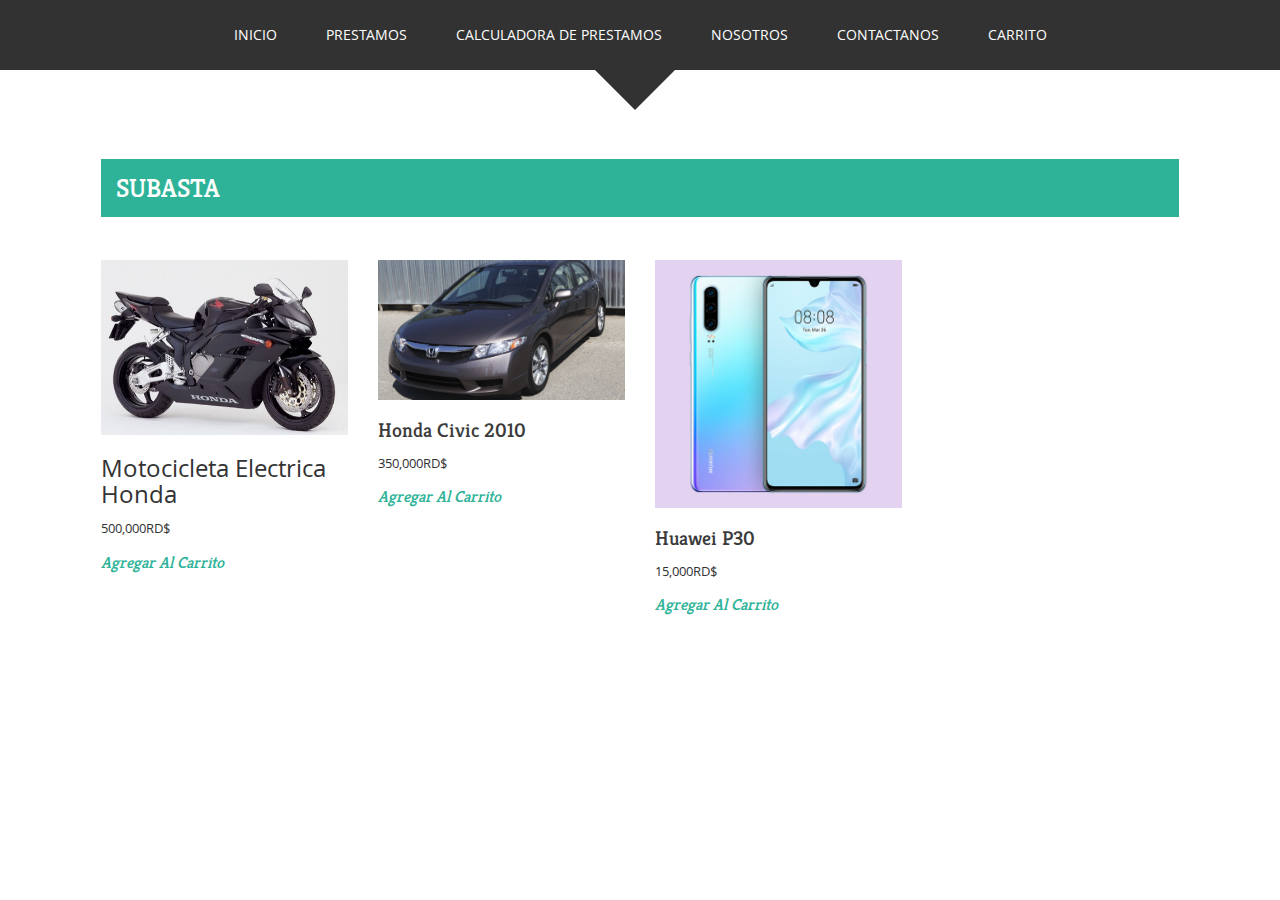
==== Sistema/Carrito.html @ 927c4595 "Emilio" ====
<!DOCTYPE HTML>
<html>
<head>


<title>Hexa a portfolio bootstrap Website Template | Single-Page :: w3layouts</title>
<!-- Bootstrap -->
<link href="css/bootstrap.min.css" rel='stylesheet' type='text/css' />
<link href="css/bootstrap.css" rel='stylesheet' type='text/css' />
<meta name="viewport" content="width=device-width, initial-scale=1">
<script type="application/x-javascript"> addEventListener("load", function() { setTimeout(hideURLbar, 0); }, false); function hideURLbar(){ window.scrollTo(0,1); } </script>
 <!--[if lt IE 9]>
     <script src="https://oss.maxcdn.com/libs/html5shiv/3.7.0/html5shiv.js"></script>
     <script src="https://oss.maxcdn.com/libs/respond.js/1.4.2/respond.min.js"></script>
<![endif]-->
<link href='http://fonts.googleapis.com/css?family=Kreon:300,400,700' rel='stylesheet' type='text/css'>
<link href="css/style.css" rel="stylesheet" type="text/css" media="all" />
<!-- start plugins -->
<script type="text/javascript" src="js/jquery.min.js"></script>
	<script>
		$(function() {
			var pull 		= $('#pull');
				menu 		= $('nav ul');
				menuHeight	= menu.height();
			$(pull).on('click', function(e) {
				e.preventDefault();
				menu.slideToggle();
			});
			$(window).resize(function(){
        		var w = $(window).width();
        		if(w > 320 && menu.is(':hidden')) {
        			menu.removeAttr('style');
        		}
    		});
		});
	</script>
<!----font-Awesome----->
   	<link rel="stylesheet" href="fonts/css/font-awesome.min.css">
<!----font-Awesome----->
<!-- start light_box -->
<link rel="stylesheet" type="text/css" href="css/jquery.fancybox.css" media="screen" />
<script type="text/javascript" src="js/jquery.easing.1.3.js"></script>
<script type="text/javascript" src="js/jquery.fancybox-1.2.1.js"></script>
	<script type="text/javascript">
		$(document).ready(function() {
			$("div.fancyDemo a").fancybox();
		});
	</script>

</head>
<body>
<div class="header_bg" id="home"><!-- start header -->
<div class="container">
	<div class="row header text-center specials">
		<div class="h_logo">
			<a href="index.html"><img src="images/logo.png" alt="" class="responsive"/></a>
		<nav class="top-nav">
			<ul class="top-nav nav_list">
				<li><a href="portfolio.php">portfolio</a></li>
				<li class="page-scroll"><a href="index.php">About</a></li>
				<li class="logo page-scroll"><a title="hexa" href="index.php"><img src="images/logo.png" alt="" class="responsive"/></a></li>
			    <li class="page-scroll"><a href="blog.php">blog</a></li>
				<li class="page-scroll"><a href="#contact">get in touch</a></li>
			</ul>
			<a href="#" id="pull"><img src="images/nav-icon.png" title="menu" /></a>
		</nav>
		<div class="clearfix"></div>
	</div>
</div>
</div>
</head>
<body>
</div>
</div>

<div class="Icono1">
	<div class="header_bg" id="home"><!-- start header -->
		<div class="container">
			<div class="row header text-center specials">
				<div class="h_logo">
					<a href="index.html"><img src="images/logo.png" alt="" class="responsive"/></a>
				</div>
				<nav class="top-nav">
					<ul class="top-nav nav_list">
						<li><a href="Inicio.html">Inicio</a></li>
						<li class="page-scroll"><a href="Prestamos.html">Prestamos</a></li>
						<li class="page-scroll"><a href="Calculadora.html">Calculadora de Prestamos</a></li>
						<li class="page-scroll"><a href="Nosotros.html">Nosotros</a></li>
						<li class="page-scroll"><a href="Contactanos.html">Contactanos</a></li>
						<li class="page-scroll"><a href="Carrito.html">Carrito</a></li>
					</ul>
					<a href="#" id="pull"><img src="images/nav-icon.png" title="menu" /></a>
				</nav>
				<div class="clearfix"></div>
			</div>
		</div>
		</div>
		<div class="container"><!-- start main -->
			<div class="main row">
				  <h2 class="style">Subasta</h2>
				  <div class="grids_of_4 row">
						<div class="col-md-3 images_1_of_4">
							<div class="fancyDemo">
								<a rel="group" title="" href="images/motor.jpg"><img src="images/Motor.jpg" alt=""class="img-responsive"/></a>
							</div>
							 <h3>Motocicleta Electrica Honda</h3>
							 <p class="para">500,000RD$</p>
							 <h4><a href="single-page.html">Agregar al carrito</a> </h4>
						</div>
						<div class="col-md-3 images_1_of_4">
							<div class="fancyDemo">
								<a rel="group" title="" href="images/Carro.jpg"><img src="images/Carro.jpg" alt=""class="img-responsive"/></a>
							</div>
							 <h3><a href="single-page.html">Honda Civic 2010</a></h3>
							 <p class="para">350,000RD$</p>
							 <h4><a href="single-page.html">Agregar al carrito</a></h4>
						</div>
						<div class="col-md-3 images_1_of_4">
							<div class="fancyDemo">
								<a rel="group" title="" href="images/p30.jpg"><img src="images/p30.jpg" alt=""class="img-responsive"/></a>
							</div>
							 <h3><a href="single-page.html">Huawei P30</a></h3>
							 <p class="para">15,000RD$</p>
							 <h4><a href="single-page.html">Agregar al carrito</a></h4>
						</div>
	
</div>
</body>
<footer>
	
</footer>
</html>
---- Sistema/css/style.css ----
/*
Author: W3layout
Author URL: http://w3layouts.com
License: Creative Commons Attribution 3.0 Unported
License URL: http://creativecommons.org/licenses/by/3.0/
*/
@font-face {
     font-family: 'open_sansregular';
      src:url('../fonts/OpenSans-Regular-webfont.ttf') format('truetype');
}
body {
	font-family: 'open_sansregular';
	background:#ffffff;
	font-size: 100%;
}
/* start header */
.header_bg{
	background: #323232;
}
.h_logo{
	display: none;
}
/* top-nav */
.top-nav:before,.top-nav:after {
    content: " ";
    display: table;
}
.top-nav:after {
    clear: both;
}
.top-nav {
    *zoom: 1;
    margin: 0;
}
nav {
	width: 100%;
	position: relative;
}
nav ul {
	padding: 0;
	text-align:center;
}
nav li {
	display: inline-block;
	margin: 20px 18px;
}
nav li.active a,nav li  a:hover{
	text-decoration:none;
	color: #2EB398;
}
nav li  a {
	color: #fff;
	display: block;
	text-align: center;
	text-decoration: none;
	padding: 5px;
	text-transform: uppercase;
	font-size: 14px;
	-webkit-transition: all 0.3s ease-in-out;
	-moz-transition: all 0.3s ease-in-out;
	-o-transition: all 0.3s ease-in-out;
	transition: all 0.3s ease-in-out;
}
nav a#pull {
	display: none;
}
.specials {
	position: relative;
}
.specials:after {
	content: '';
	position: absolute;
	width: 0;
	height: 0;
	border: 40px solid #323232;
	border-bottom: 0 solid rgba(0, 0, 0, 0)!important;
	border-right: 40px solid rgba(0, 0, 0, 0)!important;
	border-left: 40px solid rgba(0, 0, 0, 0)!important;
	left: 50%;
	bottom: -40px;
	margin-left: -45px;
}
/*Styles for screen 600px and lower*/
@media screen and (max-width: 768px) {
	nav { 
  		height: auto;
  	}
  	nav ul {
  		width: 100%;
  		display: block;
  		height: auto;
  	}
  	nav li {
  		text-align:left;
  		width: 100%;
  		position: relative;
  		margin: 0;
  	}
  	nav li a {
		border-top: 1px solid #242424;
	}
	nav li:last-child a {
		border-bottom: 1px solid #242424;
		margin-bottom: 20px;		
	}

  	nav a {
	  	text-align: left;
	  	width: 100%;
	  	text-indent: 25px;
  	}
}
/* start slider */
.slider_bg{
	background: #ffffff;
}
.list_imgs li{
	display: block;
}
.list_imgs li img{
	display: inline-block !important;
		margin:60px 0;
}
.wmuSlider {
	height: 100% !important;
	position: relative;
	overflow: hidden;
}
.wmuSlider .wmuSliderWrapper article {
	text-align: center;
	height: 100%;
}
.wmuSlider .wmuSliderWrapper article img {
	max-width: 100%;
	width: auto;
	height: auto;
	display:block;
}
.wmuSliderPagination {
	z-index: 2;
	position: absolute;
	left: 15px;
	bottom: 2%;
	margin: 0;
	padding: 0;
}
.wmuSliderPagination li {
	margin: 0 10px 10px 0;
	list-style-type: none;
	float: left;
}
.wmuSliderPagination a {
	display: block;
	text-indent: -9999px;
	width: 10px;
	height: 10px;
	background:#292929;
	border:1px solid #303030;
	border-radius: 20px;
	-webkit-border-radius: 20px;
	-moz-border-radius: 20px;
	-o-border-radius: 20px;
}
.wmuSliderPagination a.wmuActive {
	background:#2EB398;
	border: 1px solid #24A78C;
}
.slider_text{
	width:50%;
	margin:0 auto;
	text-align: center;
}
.slider_text h2{
	font-family: 'open_sansregular'; 
	text-transform: uppercase;
	color: #202020;
	font-size: 3em;
	padding: 4% 0 4%;
}
.wmu_btn a{
	font-size: 13px;
	text-transform:uppercase;
	color:#191919;
	border: 1px solid #101010;
	padding: 15px 40px;
	display: inline-block;
	border-radius: 2px;
	-webkit-border-radius: 2px;
	-moz-border-radius: 2px;
	-o-border-radius: 2px;
	-webkit-transition: color .2s linear,background .2s linear;
	-moz-transition: color .2s linear,background .2s linear;
	-o-transition: color .2s linear,background .2s linear;
	transition: color .2s linear,background .2s linear;
}
.wmu_btn a:hover{
	border: 1px solid #C55151;
	background: #EA6060;
	color: #ffffff;
}
/* start about us */
.main_bg{
	background: #2EB398;
}
.about{
	margin:20px 0;
	padding: 2% 2%;
	border-left: 1px solid #248E78;
	border-right: 1px solid #248E78;
}
.about_img img{
	width: 100%;
}
.about_text h3{
	font-family: 'Kreon', serif;
	font-size: 28px;
	color: #ffffff;
	text-transform: capitalize;
}
.about_text h4{
	font-family: 'Kreon', serif;
	font-size: 18px;
	color: #57E0C4;
	text-transform: capitalize;
}
.about_text p{
	font-size: 13px;
	color: #ffffff;
	line-height: 1.8em;
}
/* start soc_icons */
.soc_icons ul{
	margin-bottom: 0;
}
.soc_icons ul li{
	display:inline-block;
	margin-left: -3px;
}
.soc_icons ul li a{
	color:#ffffff;
	font-size: 24px;
	display: block;
}
.soc_icons ul li a i{
	line-height: 52px;
	width: 52px;
	height: 52px;	
	-webkit-transition: all 0.3s ease-in-out;
	-moz-transition: all 0.3s ease-in-out;
	-o-transition: all 0.3s ease-in-out;
	transition: all 0.3s ease-in-out;
}
.soc_icons ul li a i.fa-facebook {
	background: #3660A0;
}
.soc_icons ul li a i.fa-twitter {
	background: #2CAAE1;
}
.soc_icons ul li a i.fa-google-plus {
	background: #DD5644;
}
.soc_icons ul li a i.fa-pinterest {
	background: #CC2B27;
}
.soc_icons ul li a i.fa-linkedin {
	background: #0A6C9B;
}
.soc_icons ul li a i.fa-dribbble {
	background: #EF558F;
}
.soc_icons ul li a i:hover{
	background: #323232;
}
/* start footer */
.footer_bg{
	background: #353535;
}
.footer{
	padding: 4%;
}
.contact_left h3{
	font-family: 'Kreon', serif;
	font-size: 24px;
	color: #ffffff;
	text-transform: capitalize;
}
.contact_left p{
	font-size: 14px;
	color: #999999;
	line-height: 1.5em;
}
.contact_left form input[type="text"],.contact_left form textarea{
	font-family: 'open_sansregular';
	margin:20px 0;
	box-shadow: none;
	border: 1px solid #303030;
	background:#454545;
	color: #9C9C9C;
	line-height:1.8em;
	display: block;
	width: 100%;
	padding: 6px 12px;
	font-size: 14px;
	outline:none;
	-webkit-appearance:none;
	transition: border-color 0.3s;
	-o-transition: border-color 0.3s;
	-ms-transition: border-color 0.3s;
	-moz-transition: border-color 0.3s;
	-webkit-transition: border-color 0.3s;
}
.contact_left form textarea{
	resize: none;
	height: 160px;
}
.contact_left form input[type="text"]:focus,.contact_left form textarea:focus{
	border: 1px solid #2EB398;	
}
.contact_left form input[type="text"]:hover,.contact_left form textarea:hover{
	border-color: #2EB398;
}
.contact_right {
	margin-top: 8%;
}
.contact_right p{
	color: #c9c9c9;
	font-size: 13px;
	line-height: 1.8em;
	margin: 5px 0 0;
	text-align: justify;
}
.contact_right span{
	color: #ffffff;
	font-size: 14px;
	-webkit-text-stroke: 0.2px;
}
.address li{
	display: block;
	margin: 10px  0;
}
.address li i{
	color:#2EB398;
	font-size: 20px;
	vertical-align: middle;
}
.address{
	margin-top: 20px;
}
.address li span{
	color: #f0f0f0;
	font-size: 14px;
	margin-left: 15px;
}
.address li a{
	color: #f0f0f0;
	font-size: 14px;
	margin-left: 8px;
	-webkit-transition: all 0.3s ease-in-out;
	-moz-transition: all 0.3s ease-in-out;
	-o-transition: all 0.3s ease-in-out;
	transition: all 0.3s ease-in-out;
}
.address li a:hover{
	text-decoration:none;
	color:#2EB398;
}
.contact_left form input[type="submit"] {
	font-family: 'open_sansregular';
	-webkit-appearance: none;
	cursor: pointer;
	outline: none;
	background: #2EB398;
	text-transform: uppercase;
	font-weight: 100;
	border: none;
	color: #ffffff;
	padding: 14px 24px;
	font-size: 13px;
	-webkit-transition: all 0.3s ease-in-out;
	-moz-transition: all 0.3s ease-in-out;
	-o-transition: all 0.3s ease-in-out;
	transition: all 0.3s ease-in-out;
}
.contact_left form input[type="submit"]:hover{
	background: #2B9C85;
}
/* start footer */
.footer1_bg{
	background: #222222;
}
.copy p{
	color: #c9c9c9;
	font-size: 14px;
	line-height: 1.8em;
}
.copy p a{
	color:#2EB398;
	-webkit-transition: all 0.3s ease-in-out;
	-moz-transition: all 0.3s ease-in-out;
	-o-transition: all 0.3s ease-in-out;
	transition: all 0.3s ease-in-out;
}
.copy p a:hover{
	color: #c9c9c9;
	text-decoration: none;
}
/**********/
#toTop {
	display: none;
	text-decoration: none;
	position: fixed;
	bottom: 10px;
	right: 10px;
	overflow: hidden;
	width: 32px;
	height: 32px;
	border: none;
	text-indent: 100%;
	background: url(../images/arrow_up.png) no-repeat center;
}
/* start portfolio  */

h2.style{
	font-family: 'Kreon', serif;
	display: block;
	text-transform: uppercase;
	font-size: 26px;
	background: #2EB398;
	padding: 15px;
	color: #ffffff;
	margin: 4% 0;
}
.grids_of_4 {
	margin-top: 2%;
}
.images_1_of_4 h3 a{
	font-family: 'Kreon', serif;
	display: block;
	text-transform: capitalize;
	font-size: 20px;
	color: #3b3b3b;
	-webkit-transition: all 0.3s ease-in-out;
	-moz-transition: all 0.3s ease-in-out;
	-o-transition: all 0.3s ease-in-out;
	transition: all 0.3s ease-in-out;
}
.images_1_of_4 h3 a:hover{
	text-decoration: none;
	color:#2EB398;
}
.images_1_of_4 h4 a{
	font-family: 'Kreon', serif;
	font-style: italic;
	line-height: 1.5em;
	font-size: 16px;
	color:#2EB398;
	text-transform: capitalize;
	-webkit-transition: all 0.3s ease-in-out;
	-moz-transition: all 0.3s ease-in-out;
	-o-transition: all 0.3s ease-in-out;
	transition: all 0.3s ease-in-out;
}
.images_1_of_4 h4 a:hover{
	text-decoration: none;
	color: #323232;
}
/* start blog */
.blog{
	background: #ffffff;
	margin: 15px 0;
}
.main{
	padding: 4%;
}
.para {
	font-size: 13px;
	line-height: 1.8em;
	color: #323232;
}
.blog_left{
	display: block;
}
.blog_img{
	margin: 15px 0;
}
.blog_left h4 a{
	font-family: 'Kreon', serif;
	display: block;
	text-transform: capitalize;
	font-size: 22px;
	color: #3b3b3b;
	-webkit-transition: all 0.3s ease-in-out;
	-moz-transition: all 0.3s ease-in-out;
	-o-transition: all 0.3s ease-in-out;
	transition: all 0.3s ease-in-out;
}
.blog_left h4 a:hover{
	text-decoration: none;
	color: #2EB398;
}
.blog_list ul li{
	display:inline-block;
	margin-left: 10px;
}
.blog_list ul li:first-child{
	margin-left: 0;
}
.blog_list li a{
	display: block;
	padding: 4px 8px;
	color: #b6b6b6;
	text-transform: capitalize;
}
.blog_list ul li i{
	font-size: 15px;
	color: #2EB398;
}
.blog_list li span{
	font-family: 'Kreon', serif;
	padding-left:10px;
	font-size: 15px;
	color: #5a5a5a;
}
.blog_list li a:hover,.blog_list li a span:hover{
	color: #2EB398;
	text-decoration: none;
}
.b_left a{
	font-size: 14px;
	color: #323232;
}
.b_left a span{
	margin-left: 5px;
}
.b_left a:hover{
	color: #2EB398;
	text-decoration: none;	
}
/* start read_more */
.read_more{
	margin: 4% 0;
}
.read_more.btm{
	margin-bottom: 8%;
}
.read_more a{
	background: #2EB398;
	text-transform: uppercase;
	font-weight: 100;
	border: none;
	color: #ffffff;
	padding: 12px 24px;
	font-size: 13px;
	-webkit-transition: all 0.3s ease-in-out;
	-moz-transition: all 0.3s ease-in-out;
	-o-transition: all 0.3s ease-in-out;
	transition: all 0.3s ease-in-out;
}
.read_more a:hover{
	text-decoration:none;
	background: #2B9C85;
}
.blog_right{
	margin-top: 15px;
}
.blog_right h4{
	font-family: 'Kreon', serif;
	text-transform: capitalize;
	font-size: 2em;
	color: #3b3b3b;
	margin-bottom: 15px;
}
/* start ads_nav */
.ads_nav li{
	float: left;
	width: 46.333333%;
	margin:0 0 15px 15px;
}
.ads_nav li:nth-child(2),.ads_nav li:nth-child(4){
	margin-left: 0;
}
.ads_nav li a{
	display: block;
	-webkit-transition: all 0.3s ease-in-out;
	-moz-transition: all 0.3s ease-in-out;
	-o-transition: all 0.3s ease-in-out;
	transition: all 0.3s ease-in-out;
}
.ads_nav li a img{
	width: 100%;
}
.ads_nav li a:hover{
	zoom: 1;
	filter: alpha(opacity=50);
	opacity: 0.7;
	-webkit-transition: opacity .15s ease-in-out;
	-moz-transition: opacity .15s ease-in-out;
	-ms-transition: opacity .15s ease-in-out;
	-o-transition: opacity .15s ease-in-out;
	transition: opacity .15s ease-in-out;
}
/* start tag_nav */
.tag_nav {
	margin: 8% 0;
}
.tag_nav li{
	margin:10px 5px 0 0;
	display: inline-block;
}
.tag_nav li a{
	display: block;
	text-transform: capitalize;
	background: #3b3b3b;
	color: #ffffff;
	font-size: 13px;
	padding: 8px 14px;
	border-radius: 2px;
	-webkit-border-radius: 2px;
	-moz-border-radius: 2px;
	-o-border-radius: 2px;
	-webkit-transition: all 0.3s ease-in-out;
	-moz-transition: all 0.3s ease-in-out;
	-o-transition: all 0.3s ease-in-out;
	transition: all 0.3s ease-in-out;
}
.tag_nav li.active a,.tag_nav li a:hover{
	background: #2EB398;
	color: #ffffff;
	text-decoration:none;
}
/* start Social Likes */
.social_network_likes {
	text-align: center;
}
.social_network_likes li{
	width: 24.33333%;
	display: inline-block;
	margin-left: -4px;
}
.social_network_likes li:first-child{
	margin-left: 0;
}
.social_network_likes li a{
	display:block;
	color:#FFF;
	font-size: 1.5em;
	text-transform:capitalize;
	-webkit-transition: all 0.3s ease-in-out;
	-moz-transition: all 0.3s ease-in-out;
	-o-transition: all 0.3s ease-in-out;
	transition: all 0.3s ease-in-out;	
}
.social_network_likes li a p{
	padding:10px 0 5px;
	font-size: 14px;
}
.social_network_likes li a span{
	display:block;
	font-size: 24px;
}
.social_network_likes li a div.followers{
	border-bottom:1px solid #FFFFFF;
}
.social_network_likes li a:hover{
	text-decoration: none;
}
.social_network_likes li:first-child a {
	border-left:none;
}
.social_network_likes li a.tweets{
	background:#34CCFF;
}
.social_network_likes li a.tweets:hover{
  background:#2DC0F1;
}
.social_network_likes li a.facebook-followers{
	background:#3B5A99;
}
.social_network_likes li a.facebook-followers:hover{
	background:#33518D;
}
.social_network_likes li a.email{
	background:#27c1b9;
}
.social_network_likes li a.email:hover{
  background:#0BB1A8;
}
.social_network_likes li a.dribble{
	background:#EB4D89;
}
.social_network_likes li a.dribble:hover{
  background:#E04580;
}
.social_network_likes li a div.social_network{
	padding:15px 0 10px;
}
.social_network i{
	width:45px;
	height:45px;
	display:block;
	background:url(../images/social-icons.png) no-repeat;	
	margin:0 auto;
}
.social_network i.twitter-icon{
	background-position: 0px 0px;
}
.social_network i.facebook-icon{
	background-position: -47px 0px;
}
.social_network i.email-icon{
	background-position: -104px 0px;
}
.social_network i.dribble-icon{
	background-position: -156px 0px;
}
/* start news_letter */
.news_letter{
	margin: 8% 0;
}
.news_letter form input[type="text"]{
	font-family: 'open_sansregular';
	font-weight:100;
	padding: 10px;
	display: block;
	width: 100%;
	background: #ffffff;
	outline: none;
	color: #555555;
	font-size: 13px;
	border: 1px solid #DADADA;
	-webkit-appearance: none;
}
.news_letter form span{
	position: relative;
	z-index: 1;
}
.news_letter form input[type="submit"]{
	margin-top:20px;
	font-family: 'open_sansregular';
	-webkit-appearance: none;
	cursor: pointer;
	outline: none;
	background: #2EB398;
	text-transform: uppercase;
	font-weight: 100;
	border: none;
	color: #ffffff;
	padding: 14px 24px;
	font-size: 13px;
	-webkit-transition: all 0.3s ease-in-out;
	-moz-transition: all 0.3s ease-in-out;
	-o-transition: all 0.3s ease-in-out;
	transition: all 0.3s ease-in-out;
}
.news_letter form input[type="submit"]:hover{
	background: #2B9C85;
}
/* details */
.details{
	margin-bottom: 3%;
}
/***** Media Quries *****/
@media only screen and (max-width: 1440px) and (min-width: 240px)  {
	.wrap{
		width:95%;
	}
}
@media only screen and (max-width:1366px){

}
@media only screen and (max-width:1280px){

}
@media only screen and (max-width:1024px){
	.soc_icons ul li a {
		font-size: 20px;
	}
	.soc_icons ul li a i {
		line-height: 44px;
		width: 44px;
		height: 44px;
	}
}
@media only screen and (max-width:768px){
	nav {
		border-bottom: 0;
	}
	nav ul {
		display: none;
		height: auto;
	}
	nav a#pull {
		display: block;
		width: 100%;
		position: relative;
		color: #F26D7D;
		text-align: right;
	}
	nav a#pull:after {
		content:"";
		background: url('nav-icon.png') no-repeat;
		width: 30px;
		height: 30px;
		display: inline-block;
		position: absolute;
		right: 15px;
		top: 10px;
	}
	nav a#pull img{
		margin-right:2%;
	}
	.navicon {
		top: 30px;
		left: 30px;
	}
	.header_bg {

	}
	.logo{
		display: none;
	}
	.h_logo{
		display: block;
		position: absolute;
		left: 45%;
		top:15px;
		z-index: 999;
	}
	.specials {
		padding: 34px 10px;
	}
	 nav li a {
	 	padding:10px 10px;
	 	text-align:left;
	 }
	 .nav_list{
	 	margin-top: 40px;
	 }
	 .contact_right {
		margin-top: 14%;
	}
	.images_1_of_4 img{
		width:100%;
	}
	.images_1_of_4 h3{
		margin: 10px 0 0;
	}
	.images_1_of_4 p{
		margin: 0;
	}
	.images_1_of_4 h4{
		margin: 0 0 20px;
	}
}
@media only screen and (max-width: 640px) {
	h2.style {
		font-size: 22px;
	}
	.blog_left h4 a {
		font-size: 18px;
	}
	.blog_list{
		float:none !important;
	}
	.b_left{
		float:none !important;
	}
	.blog_list li a {
		padding: 4px 2px;
	}
	.contact_right {
		margin-top: 18%;
	}
}
@media only screen and (max-width: 480px) {
	.navicon {
		top: 20px;
		left: 20px;
	}
	.h_logo {
		left: 42.333%;
	}
}
@media only screen and (max-width: 320px) {
	.h_logo {
		left: 38.333%;
	}
	nav li {
		display: block;
		float: none;
		width: 100%;
	}
	nav li a {
		border-bottom: 1px solid #576979;
	}
	.navicon {
		top: 10px;
		left: 10px;
	}
	.main {
		padding: 2%;
		margin-top: 10%;
	}
	.blog_list ul li{
		margin-left: 0;
	}
	.blog_list li span {
		padding-left: 5px;
	}
	.blog_left h4 a {
		line-height: 1.5em;
	}
	.contact_right {
		margin-top: 28%;
	}
	.about {
		padding: 2% 0%;
	}
	.soc_icons ul li a {
		font-size: 16px;
	}
	.soc_icons ul li a i {
		line-height: 40px;
		width: 40px;
		height: 40px;
	}
}
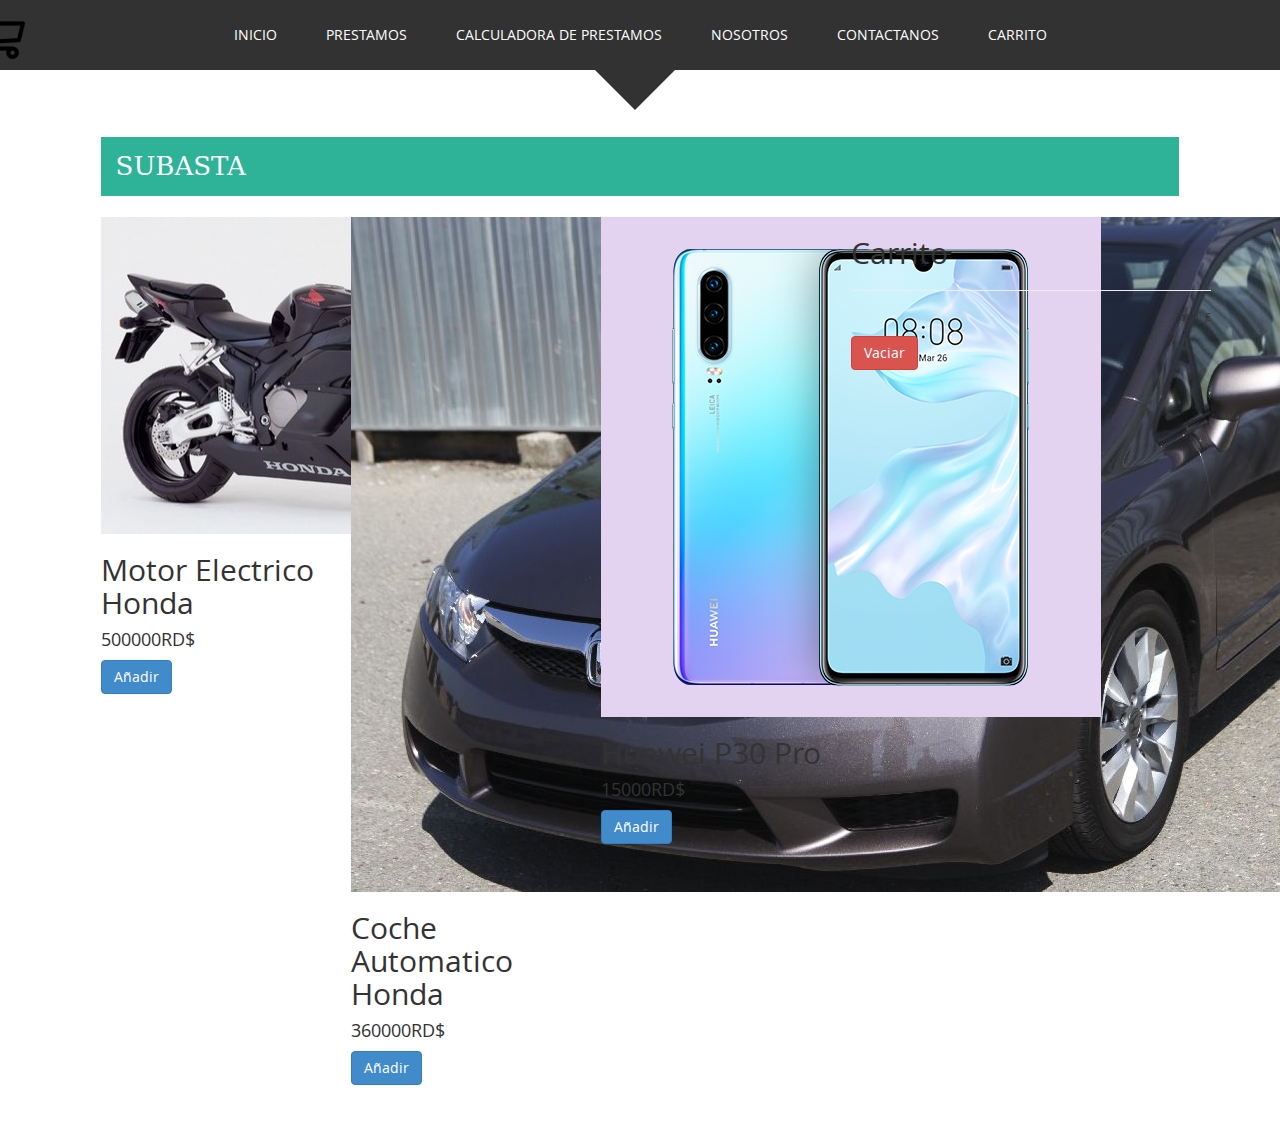
==== commit 270239ee: "Emilio" ====
--- a/Sistema/Carrito.html
+++ b/Sistema/Carrito.html
@@ -3,7 +3,7 @@
 <head>
 
 
-<title>Hexa a portfolio bootstrap Website Template | Single-Page :: w3layouts</title>
+<title>PrestamistWeb</title>
 <!-- Bootstrap -->
 <link href="css/bootstrap.min.css" rel='stylesheet' type='text/css' />
 <link href="css/bootstrap.css" rel='stylesheet' type='text/css' />
@@ -47,8 +47,6 @@
 		});
 	</script>
 
-</head>
-<body>
 <div class="header_bg" id="home"><!-- start header -->
 <div class="container">
 	<div class="row header text-center specials">
@@ -69,7 +67,6 @@
 </div>
 </div>
 </head>
-<body>
 </div>
 </div>
 
@@ -82,12 +79,33 @@
 				</div>
 				<nav class="top-nav">
 					<ul class="top-nav nav_list">
+						<img src="images/Carrito.png" class="nav-link-dropdown-toggle-img-fluid" height="50px"
+						width="50px" href="#" id="dropdown01" data-toggle="dropdown" aria-haspopup="true"
+						aria-expanded="false"></img>
+						<div id="carrito" class="dropdown-menu" aria-labelledby="navbarCollapse">
+							<table id="lista-carrito" class="table">
+								<thead>
+									<tr>
+										<th>Imagen</th>
+										<th>Nombre</th>
+										<th>Precio</th>
+										<th></th>
+									</tr>
+								</thead>
+								<tbody></tbody>
+							</table>
+
+							<a href="#" id="vaciar-carrito" class="btn btn-primary btn-block">Vaciar Carrito</a>
+							<a href="#" id="procesar-pedido" class="btn btn-danger btn-block">Procesar
+								Compra</a>
+						</div>
 						<li><a href="Inicio.html">Inicio</a></li>
 						<li class="page-scroll"><a href="Prestamos.html">Prestamos</a></li>
 						<li class="page-scroll"><a href="Calculadora.html">Calculadora de Prestamos</a></li>
 						<li class="page-scroll"><a href="Nosotros.html">Nosotros</a></li>
 						<li class="page-scroll"><a href="Contactanos.html">Contactanos</a></li>
 						<li class="page-scroll"><a href="Carrito.html">Carrito</a></li>
+						
 					</ul>
 					<a href="#" id="pull"><img src="images/nav-icon.png" title="menu" /></a>
 				</nav>
@@ -95,38 +113,209 @@
 			</div>
 		</div>
 		</div>
-		<div class="container"><!-- start main -->
+	</head>
+	<body>
+		<div class="Carrito">
+
+		</div>
+		<div class="container" id="lista-productos"><!-- start main -->
 			<div class="main row">
 				  <h2 class="style">Subasta</h2>
 				  <div class="grids_of_4 row">
-						<div class="col-md-3 images_1_of_4">
-							<div class="fancyDemo">
-								<a rel="group" title="" href="images/motor.jpg"><img src="images/Motor.jpg" alt=""class="img-responsive"/></a>
+					<!DOCTYPE html>
+					<html lang="es">
+					<head>
+						<meta charset="UTF-8">
+						<title></title>
+						<meta name="viewport" content="width=device-width, user-scalable=no, initial-scale=1.0, maximum-scale=1.0, minimum-scale=1.0">
+						<link rel="stylesheet" href="https://stackpath.bootstrapcdn.com/bootstrap/4.1.0/css/bootstrap.min.css" integrity="sha384-9gVQ4dYFwwWSjIDZnLEWnxCjeSWFphJiwGPXr1jddIhOegiu1FwO5qRGvFXOdJZ4" crossorigin="anonymous">
+						<script>
+							window.onload = function () {
+								// Variables
+								let baseDeDatos = [
+									{
+										id: 1,
+										nombre: 'Motor Electrico Honda',
+										precio: 500000,
+										imagen: 'images/Motor.jpg'
+									},
+									{
+										id: 2,
+										nombre: 'Coche Automatico Honda',
+										precio: 360000,
+										imagen: 'images/Carro.jpg'
+									},
+									{
+										id: 3,
+										nombre: 'Huawei P30 Pro',
+										precio: 15000,
+										imagen: 'images/p30.jpg'
+									}
+								
+					
+								];
+								
+								let $items = document.querySelector('#items');
+								let carrito = [];
+								let total = 0;
+								let $carrito = document.querySelector('#carrito');
+								let $total = document.querySelector('#total');
+								let $botonVaciar = document.querySelector('#boton-vaciar');
+					
+								// Funciones
+								function renderItems() {
+									for (let info of baseDeDatos) {
+										// Estructura
+										let miNodo = document.createElement('div');
+										miNodo.classList.add('card', 'col-sm-4');
+										// Body
+										let miNodoCardBody = document.createElement('div');
+										miNodoCardBody.classList.add('card-body');
+										// Titulo
+										let miNodoTitle = document.createElement('h2');
+										miNodoTitle.classList.add('card-title');
+										miNodoTitle.textContent = info['nombre'];
+										// Imagen
+										let miNodoImagen = document.createElement('img');
+										miNodoImagen.classList.add('img-fluid');
+										miNodoImagen.setAttribute('src', info['imagen']);
+										// Precio
+										let miNodoPrecio = document.createElement('h4');
+										miNodoPrecio.classList.add('card-text');
+										miNodoPrecio.textContent = info['precio'] + 'RD$';
+										// Boton 
+										let miNodoBoton = document.createElement('button',"h1");
+										miNodoBoton.classList.add('btn', 'btn-primary');
+										miNodoBoton.textContent = 'Añadir';
+										miNodoBoton.setAttribute('marcador', info['id']);
+										miNodoBoton.addEventListener('click', anyadirCarrito);
+										// Insertamos
+										miNodoCardBody.appendChild(miNodoImagen);
+										miNodoCardBody.appendChild(miNodoTitle);
+										miNodoCardBody.appendChild(miNodoPrecio);
+										miNodoCardBody.appendChild(miNodoBoton);
+										miNodo.appendChild(miNodoCardBody);
+										$items.appendChild(miNodo);
+									}
+								}
+					
+								function anyadirCarrito () {
+									// Anyadimos el Nodo a nuestro carrito
+									carrito.push(this.getAttribute('marcador'))
+									// Calculo el total
+									calcularTotal();
+									// Renderizamos el carrito 
+									renderizarCarrito();
+								}
+					
+								function renderizarCarrito() {
+									// Vaciamos todo el html
+									$carrito.textContent = '';
+									// Quitamos los duplicados
+									let carritoSinDuplicados = [...new Set(carrito)];
+									// Generamos los Nodos a partir de carrito
+									carritoSinDuplicados.forEach(function (item, indice) {
+										// Obtenemos el item que necesitamos de la variable base de datos
+										let miItem = baseDeDatos.filter(function(itemBaseDatos) {
+											return itemBaseDatos['id'] == item;
+										});
+										// Cuenta el número de veces que se repite el producto
+										let numeroUnidadesItem = carrito.reduce(function (total, itemId) {
+											return itemId === item ? total += 1 : total;
+										}, 0);
+										// Creamos el nodo del item del carrito
+										let miNodo = document.createElement('li');
+										miNodo.classList.add('list-group-item', 'text-right', 'mx-2');
+										miNodo.textContent = `${numeroUnidadesItem} x ${miItem[0]['nombre']} - ${miItem[0]['precio']}€`;
+										// Boton de borrar
+										let miBoton = document.createElement('button');
+										miBoton.classList.add('btn', 'btn-danger', 'mx-5');
+										miBoton.textContent = 'X';
+										miBoton.style.marginLeft = '1rem';
+										miBoton.setAttribute('item', item);
+										miBoton.addEventListener('click', borrarItemCarrito);
+										// Mezclamos nodos
+										miNodo.appendChild(miBoton);
+										$carrito.appendChild(miNodo);
+									});
+								}
+					
+								function borrarItemCarrito() {
+									// Obtenemos el producto ID que hay en el boton pulsado
+									let id = this.getAttribute('item');
+									// Borramos todos los productos
+									carrito = carrito.filter(function (carritoId) {
+										return carritoId !== id;
+									});
+									// volvemos a renderizar
+									renderizarCarrito();
+									// Calculamos de nuevo el precio
+									calcularTotal();
+								}
+					
+								function calcularTotal() {
+									// Limpiamos precio anterior
+									total = 0;
+									// Recorremos el array del carrito
+									for (let item of carrito) {
+										// De cada elemento obtenemos su precio
+										let miItem = baseDeDatos.filter(function(itemBaseDatos) {
+											return itemBaseDatos['id'] == item;
+										});
+										total = total + miItem[0]['precio'];
+									}
+									// Formateamos el total para que solo tenga dos decimales
+									let totalDosDecimales = total.toFixed(2);
+									// Renderizamos el precio en el HTML
+									$total.textContent = totalDosDecimales;
+								}
+					
+								function vaciarCarrito() {
+									// Limpiamos los productos guardados
+									carrito = [];
+									// Renderizamos los cambios
+									renderizarCarrito();
+									calcularTotal();
+								}
+					
+								// Eventos
+								$botonVaciar.addEventListener('click', vaciarCarrito);
+					
+								// Inicio
+								renderItems();
+							} 
+						</script>
+					</head>
+					<body>
+						<div class="container">
+							<div class="row">
+								<!-- Elementos generados a partir del JSON -->
+								<main id="items" class="col-sm-8 row"></main>
+								<!-- Carrito -->
+								<aside class="col-sm-4">
+									<h2>Carrito</h2>
+									<!-- Elementos del carrito -->
+									<ul id="carrito" class="list-group"></ul>
+									<hr>
+									<!-- Precio total -->
+									<p class="text-right">Total: <span id="total"></span>&euro;</p>
+									<button id="boton-vaciar" class="btn btn-danger">Vaciar</button>
+								</aside>
 							</div>
-							 <h3>Motocicleta Electrica Honda</h3>
-							 <p class="para">500,000RD$</p>
-							 <h4><a href="single-page.html">Agregar al carrito</a> </h4>
 						</div>
-						<div class="col-md-3 images_1_of_4">
-							<div class="fancyDemo">
-								<a rel="group" title="" href="images/Carro.jpg"><img src="images/Carro.jpg" alt=""class="img-responsive"/></a>
-							</div>
-							 <h3><a href="single-page.html">Honda Civic 2010</a></h3>
-							 <p class="para">350,000RD$</p>
-							 <h4><a href="single-page.html">Agregar al carrito</a></h4>
-						</div>
-						<div class="col-md-3 images_1_of_4">
-							<div class="fancyDemo">
-								<a rel="group" title="" href="images/p30.jpg"><img src="images/p30.jpg" alt=""class="img-responsive"/></a>
-							</div>
-							 <h3><a href="single-page.html">Huawei P30</a></h3>
-							 <p class="para">15,000RD$</p>
-							 <h4><a href="single-page.html">Agregar al carrito</a></h4>
-						</div>
-	
-</div>
+					</body>
+					</html>
+</div>
+<script src="js/Carrito.js"></script>
+<script src="js/pedido.js"></script>
+<script src="js/jquery-3.4.1.min.js"></script>
+    <script src="js/bootstrap.min.js"></script>
+    <script src="js/sweetalert2.min.js"></script>
+    <script src="js/carrito.js"></script>
+    
+
 </body>
 <footer>
 	
 </footer>
-</html>+</html>
--- a/Sistema/css/style.css
+++ b/Sistema/css/style.css
@@ -64,6 +64,17 @@
 nav a#pull {
 	display: none;
 }
+/*Carrito */
+.nav-link-dropdown-toggle-img-fluid{
+padding: 0%;
+margin: 0%;
+position: absolute;
+left:;
+right:1200px;
+top:15%;
+bottom:;
+}
+/*Carrito termina */
 .specials {
 	position: relative;
 }
@@ -421,14 +432,14 @@
 /* start portfolio  */
 
 h2.style{
-	font-family: 'Kreon', serif;
+	font-family: 'serif', serif;
 	display: block;
 	text-transform: uppercase;
 	font-size: 26px;
 	background: #2EB398;
 	padding: 15px;
 	color: #ffffff;
-	margin: 4% 0;
+	margin: 2% 0;
 }
 .grids_of_4 {
 	margin-top: 2%;
@@ -813,9 +824,7 @@
 		top: 30px;
 		left: 30px;
 	}
-	.header_bg {
 
-	}
 	.logo{
 		display: none;
 	}
@@ -924,4 +933,5 @@
 		width: 40px;
 		height: 40px;
 	}
-}+}
+
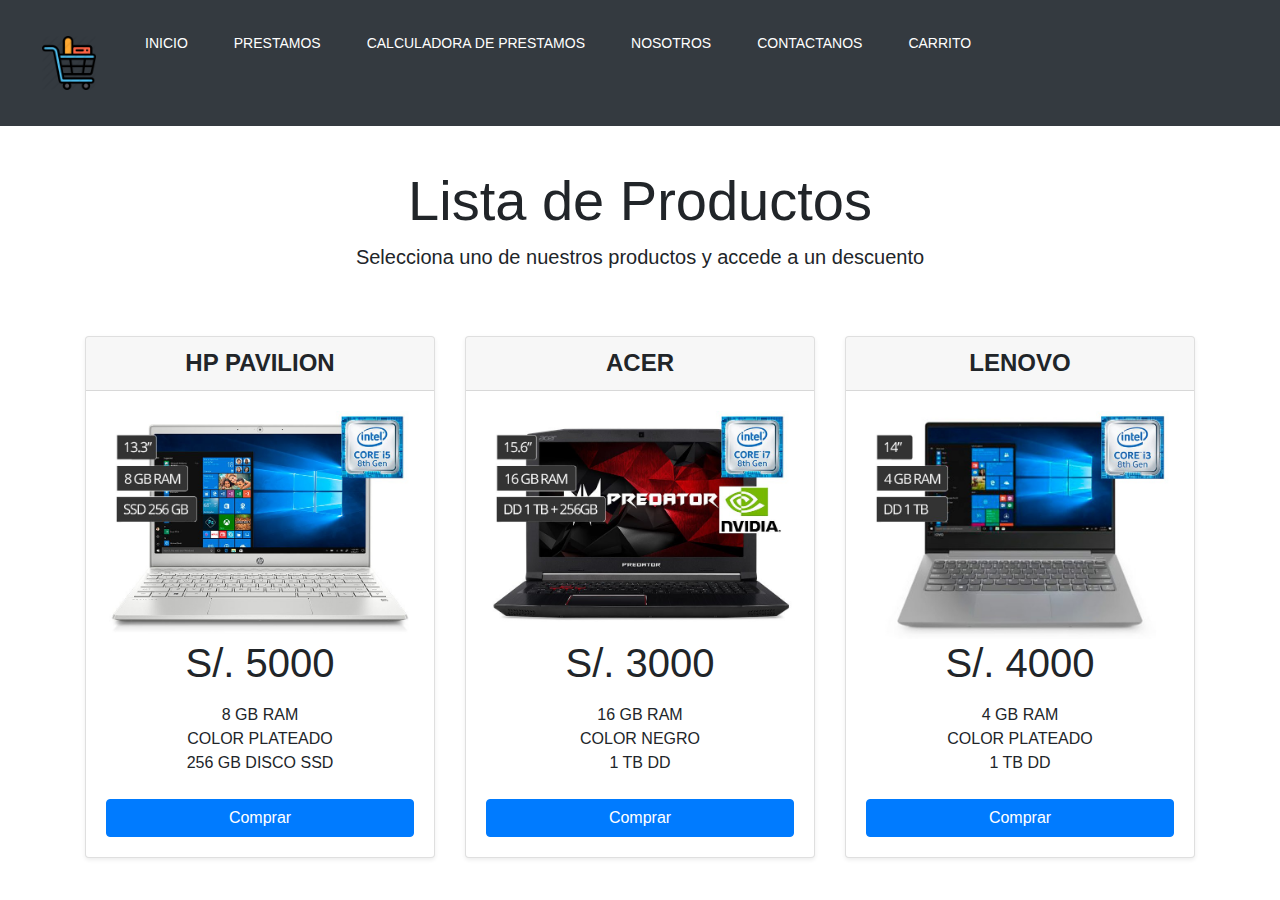
==== commit 84ae1459: "yh" ====
--- a/Sistema/Carrito.html
+++ b/Sistema/Carrito.html
@@ -1,321 +1,242 @@
-<!DOCTYPE HTML>
-<html>
-<head>
-
-
-<title>PrestamistWeb</title>
-<!-- Bootstrap -->
-<link href="css/bootstrap.min.css" rel='stylesheet' type='text/css' />
-<link href="css/bootstrap.css" rel='stylesheet' type='text/css' />
-<meta name="viewport" content="width=device-width, initial-scale=1">
-<script type="application/x-javascript"> addEventListener("load", function() { setTimeout(hideURLbar, 0); }, false); function hideURLbar(){ window.scrollTo(0,1); } </script>
- <!--[if lt IE 9]>
-     <script src="https://oss.maxcdn.com/libs/html5shiv/3.7.0/html5shiv.js"></script>
-     <script src="https://oss.maxcdn.com/libs/respond.js/1.4.2/respond.min.js"></script>
-<![endif]-->
-<link href='http://fonts.googleapis.com/css?family=Kreon:300,400,700' rel='stylesheet' type='text/css'>
-<link href="css/style.css" rel="stylesheet" type="text/css" media="all" />
-<!-- start plugins -->
-<script type="text/javascript" src="js/jquery.min.js"></script>
-	<script>
-		$(function() {
-			var pull 		= $('#pull');
-				menu 		= $('nav ul');
-				menuHeight	= menu.height();
-			$(pull).on('click', function(e) {
-				e.preventDefault();
-				menu.slideToggle();
-			});
-			$(window).resize(function(){
-        		var w = $(window).width();
-        		if(w > 320 && menu.is(':hidden')) {
-        			menu.removeAttr('style');
-        		}
-    		});
-		});
-	</script>
-<!----font-Awesome----->
-   	<link rel="stylesheet" href="fonts/css/font-awesome.min.css">
-<!----font-Awesome----->
-<!-- start light_box -->
-<link rel="stylesheet" type="text/css" href="css/jquery.fancybox.css" media="screen" />
-<script type="text/javascript" src="js/jquery.easing.1.3.js"></script>
-<script type="text/javascript" src="js/jquery.fancybox-1.2.1.js"></script>
-	<script type="text/javascript">
-		$(document).ready(function() {
-			$("div.fancyDemo a").fancybox();
-		});
-	</script>
-
-<div class="header_bg" id="home"><!-- start header -->
-<div class="container">
-	<div class="row header text-center specials">
-		<div class="h_logo">
-			<a href="index.html"><img src="images/logo.png" alt="" class="responsive"/></a>
-		<nav class="top-nav">
-			<ul class="top-nav nav_list">
-				<li><a href="portfolio.php">portfolio</a></li>
-				<li class="page-scroll"><a href="index.php">About</a></li>
-				<li class="logo page-scroll"><a title="hexa" href="index.php"><img src="images/logo.png" alt="" class="responsive"/></a></li>
-			    <li class="page-scroll"><a href="blog.php">blog</a></li>
-				<li class="page-scroll"><a href="#contact">get in touch</a></li>
-			</ul>
-			<a href="#" id="pull"><img src="images/nav-icon.png" title="menu" /></a>
-		</nav>
-		<div class="clearfix"></div>
-	</div>
-</div>
-</div>
-</head>
-</div>
-</div>
-
-<div class="Icono1">
-	<div class="header_bg" id="home"><!-- start header -->
-		<div class="container">
-			<div class="row header text-center specials">
-				<div class="h_logo">
-					<a href="index.html"><img src="images/logo.png" alt="" class="responsive"/></a>
-				</div>
-				<nav class="top-nav">
-					<ul class="top-nav nav_list">
-						<img src="images/Carrito.png" class="nav-link-dropdown-toggle-img-fluid" height="50px"
-						width="50px" href="#" id="dropdown01" data-toggle="dropdown" aria-haspopup="true"
-						aria-expanded="false"></img>
-						<div id="carrito" class="dropdown-menu" aria-labelledby="navbarCollapse">
-							<table id="lista-carrito" class="table">
-								<thead>
-									<tr>
-										<th>Imagen</th>
-										<th>Nombre</th>
-										<th>Precio</th>
-										<th></th>
-									</tr>
-								</thead>
-								<tbody></tbody>
-							</table>
-
-							<a href="#" id="vaciar-carrito" class="btn btn-primary btn-block">Vaciar Carrito</a>
-							<a href="#" id="procesar-pedido" class="btn btn-danger btn-block">Procesar
-								Compra</a>
-						</div>
-						<li><a href="Inicio.html">Inicio</a></li>
-						<li class="page-scroll"><a href="Prestamos.html">Prestamos</a></li>
-						<li class="page-scroll"><a href="Calculadora.html">Calculadora de Prestamos</a></li>
-						<li class="page-scroll"><a href="Nosotros.html">Nosotros</a></li>
-						<li class="page-scroll"><a href="Contactanos.html">Contactanos</a></li>
-						<li class="page-scroll"><a href="Carrito.html">Carrito</a></li>
-						
-					</ul>
-					<a href="#" id="pull"><img src="images/nav-icon.png" title="menu" /></a>
-				</nav>
-				<div class="clearfix"></div>
-			</div>
-		</div>
-		</div>
-	</head>
-	<body>
-		<div class="Carrito">
-
-		</div>
-		<div class="container" id="lista-productos"><!-- start main -->
-			<div class="main row">
-				  <h2 class="style">Subasta</h2>
-				  <div class="grids_of_4 row">
-					<!DOCTYPE html>
-					<html lang="es">
-					<head>
-						<meta charset="UTF-8">
-						<title></title>
-						<meta name="viewport" content="width=device-width, user-scalable=no, initial-scale=1.0, maximum-scale=1.0, minimum-scale=1.0">
-						<link rel="stylesheet" href="https://stackpath.bootstrapcdn.com/bootstrap/4.1.0/css/bootstrap.min.css" integrity="sha384-9gVQ4dYFwwWSjIDZnLEWnxCjeSWFphJiwGPXr1jddIhOegiu1FwO5qRGvFXOdJZ4" crossorigin="anonymous">
-						<script>
-							window.onload = function () {
-								// Variables
-								let baseDeDatos = [
-									{
-										id: 1,
-										nombre: 'Motor Electrico Honda',
-										precio: 500000,
-										imagen: 'images/Motor.jpg'
-									},
-									{
-										id: 2,
-										nombre: 'Coche Automatico Honda',
-										precio: 360000,
-										imagen: 'images/Carro.jpg'
-									},
-									{
-										id: 3,
-										nombre: 'Huawei P30 Pro',
-										precio: 15000,
-										imagen: 'images/p30.jpg'
-									}
-								
-					
-								];
-								
-								let $items = document.querySelector('#items');
-								let carrito = [];
-								let total = 0;
-								let $carrito = document.querySelector('#carrito');
-								let $total = document.querySelector('#total');
-								let $botonVaciar = document.querySelector('#boton-vaciar');
-					
-								// Funciones
-								function renderItems() {
-									for (let info of baseDeDatos) {
-										// Estructura
-										let miNodo = document.createElement('div');
-										miNodo.classList.add('card', 'col-sm-4');
-										// Body
-										let miNodoCardBody = document.createElement('div');
-										miNodoCardBody.classList.add('card-body');
-										// Titulo
-										let miNodoTitle = document.createElement('h2');
-										miNodoTitle.classList.add('card-title');
-										miNodoTitle.textContent = info['nombre'];
-										// Imagen
-										let miNodoImagen = document.createElement('img');
-										miNodoImagen.classList.add('img-fluid');
-										miNodoImagen.setAttribute('src', info['imagen']);
-										// Precio
-										let miNodoPrecio = document.createElement('h4');
-										miNodoPrecio.classList.add('card-text');
-										miNodoPrecio.textContent = info['precio'] + 'RD$';
-										// Boton 
-										let miNodoBoton = document.createElement('button',"h1");
-										miNodoBoton.classList.add('btn', 'btn-primary');
-										miNodoBoton.textContent = 'Añadir';
-										miNodoBoton.setAttribute('marcador', info['id']);
-										miNodoBoton.addEventListener('click', anyadirCarrito);
-										// Insertamos
-										miNodoCardBody.appendChild(miNodoImagen);
-										miNodoCardBody.appendChild(miNodoTitle);
-										miNodoCardBody.appendChild(miNodoPrecio);
-										miNodoCardBody.appendChild(miNodoBoton);
-										miNodo.appendChild(miNodoCardBody);
-										$items.appendChild(miNodo);
-									}
-								}
-					
-								function anyadirCarrito () {
-									// Anyadimos el Nodo a nuestro carrito
-									carrito.push(this.getAttribute('marcador'))
-									// Calculo el total
-									calcularTotal();
-									// Renderizamos el carrito 
-									renderizarCarrito();
-								}
-					
-								function renderizarCarrito() {
-									// Vaciamos todo el html
-									$carrito.textContent = '';
-									// Quitamos los duplicados
-									let carritoSinDuplicados = [...new Set(carrito)];
-									// Generamos los Nodos a partir de carrito
-									carritoSinDuplicados.forEach(function (item, indice) {
-										// Obtenemos el item que necesitamos de la variable base de datos
-										let miItem = baseDeDatos.filter(function(itemBaseDatos) {
-											return itemBaseDatos['id'] == item;
-										});
-										// Cuenta el número de veces que se repite el producto
-										let numeroUnidadesItem = carrito.reduce(function (total, itemId) {
-											return itemId === item ? total += 1 : total;
-										}, 0);
-										// Creamos el nodo del item del carrito
-										let miNodo = document.createElement('li');
-										miNodo.classList.add('list-group-item', 'text-right', 'mx-2');
-										miNodo.textContent = `${numeroUnidadesItem} x ${miItem[0]['nombre']} - ${miItem[0]['precio']}€`;
-										// Boton de borrar
-										let miBoton = document.createElement('button');
-										miBoton.classList.add('btn', 'btn-danger', 'mx-5');
-										miBoton.textContent = 'X';
-										miBoton.style.marginLeft = '1rem';
-										miBoton.setAttribute('item', item);
-										miBoton.addEventListener('click', borrarItemCarrito);
-										// Mezclamos nodos
-										miNodo.appendChild(miBoton);
-										$carrito.appendChild(miNodo);
-									});
-								}
-					
-								function borrarItemCarrito() {
-									// Obtenemos el producto ID que hay en el boton pulsado
-									let id = this.getAttribute('item');
-									// Borramos todos los productos
-									carrito = carrito.filter(function (carritoId) {
-										return carritoId !== id;
-									});
-									// volvemos a renderizar
-									renderizarCarrito();
-									// Calculamos de nuevo el precio
-									calcularTotal();
-								}
-					
-								function calcularTotal() {
-									// Limpiamos precio anterior
-									total = 0;
-									// Recorremos el array del carrito
-									for (let item of carrito) {
-										// De cada elemento obtenemos su precio
-										let miItem = baseDeDatos.filter(function(itemBaseDatos) {
-											return itemBaseDatos['id'] == item;
-										});
-										total = total + miItem[0]['precio'];
-									}
-									// Formateamos el total para que solo tenga dos decimales
-									let totalDosDecimales = total.toFixed(2);
-									// Renderizamos el precio en el HTML
-									$total.textContent = totalDosDecimales;
-								}
-					
-								function vaciarCarrito() {
-									// Limpiamos los productos guardados
-									carrito = [];
-									// Renderizamos los cambios
-									renderizarCarrito();
-									calcularTotal();
-								}
-					
-								// Eventos
-								$botonVaciar.addEventListener('click', vaciarCarrito);
-					
-								// Inicio
-								renderItems();
-							} 
-						</script>
-					</head>
-					<body>
-						<div class="container">
-							<div class="row">
-								<!-- Elementos generados a partir del JSON -->
-								<main id="items" class="col-sm-8 row"></main>
-								<!-- Carrito -->
-								<aside class="col-sm-4">
-									<h2>Carrito</h2>
-									<!-- Elementos del carrito -->
-									<ul id="carrito" class="list-group"></ul>
-									<hr>
-									<!-- Precio total -->
-									<p class="text-right">Total: <span id="total"></span>&euro;</p>
-									<button id="boton-vaciar" class="btn btn-danger">Vaciar</button>
-								</aside>
-							</div>
-						</div>
-					</body>
-					</html>
-</div>
-<script src="js/Carrito.js"></script>
-<script src="js/pedido.js"></script>
-<script src="js/jquery-3.4.1.min.js"></script>
-    <script src="js/bootstrap.min.js"></script>
-    <script src="js/sweetalert2.min.js"></script>
-    <script src="js/carrito.js"></script>
-    
-
-</body>
-<footer>
-	
-</footer>
-</html>
+<!DOCTYPE html>
+<html lang="en">
+
+    <head>
+
+
+        <title>PrestamistWeb</title>
+        <!-- Bootstrap -->
+        <link href="css/bootstrap.min.css" rel='stylesheet' type='text/css' />
+        <link href="css/bootstrap.css" rel='stylesheet' type='text/css' />
+        <meta name="viewport" content="width=device-width, initial-scale=1">
+        <script type="application/x-javascript"> addEventListener("load", function() { setTimeout(hideURLbar, 0); }, false); function hideURLbar(){ window.scrollTo(0,1); } </script>
+         <!--[if lt IE 9]>
+             <script src="https://oss.maxcdn.com/libs/html5shiv/3.7.0/html5shiv.js"></script>
+             <script src="https://oss.maxcdn.com/libs/respond.js/1.4.2/respond.min.js"></script>
+        <![endif]-->
+        <link href='http://fonts.googleapis.com/css?family=Kreon:300,400,700' rel='stylesheet' type='text/css'>
+        <link href="css/style.css" rel="stylesheet" type="text/css" media="all" />
+        <!-- start plugins -->
+        <script type="text/javascript" src="js/jquery.min.js"></script>
+            <script>
+                $(function() {
+                    var pull 		= $('#pull');
+                        menu 		= $('nav ul');
+                        menuHeight	= menu.height();
+                    $(pull).on('click', function(e) {
+                        e.preventDefault();
+                        menu.slideToggle();
+                    });
+                    $(window).resize(function(){
+                        var w = $(window).width();
+                        if(w > 320 && menu.is(':hidden')) {
+                            menu.removeAttr('style');
+                        }
+                    });
+                });
+            </script>
+        <!----font-Awesome----->
+               <link rel="stylesheet" href="fonts/css/font-awesome.min.css">
+        <!----font-Awesome----->
+        <!-- start light_box -->
+        <link rel="stylesheet" type="text/css" href="css/jquery.fancybox.css" media="screen" />
+        <script type="text/javascript" src="js/jquery.easing.1.3.js"></script>
+        <script type="text/javascript" src="js/jquery.fancybox-1.2.1.js"></script>
+            <script type="text/javascript">
+                $(document).ready(function() {
+                    $("div.fancyDemo a").fancybox();
+                });
+            </script>
+        
+        
+        
+        <div class="Icono1">
+            <div class="header_bg" id="home"><!-- start header -->
+                <div class="container">
+                    <div class="row header text-center specials">
+                        <div class="h_logo">
+                            <a href="index.html"><img src="images/logo.png" alt="" class="responsive"/></a>
+                        </div>
+                        <nav class="top-nav">
+                            <ul class="top-nav nav_list">
+                                <img src="images/Carrito.png" class="nav-link-dropdown-toggle-img-fluid" height="50px"
+                                width="50px" href="#" id="dropdown01" data-toggle="dropdown" aria-haspopup="true"
+                                aria-expanded="false"></img>
+                                <div id="carrito" class="dropdown-menu" aria-labelledby="navbarCollapse">
+                                    <table id="lista-carrito" class="table">
+                                        <thead>
+                                            <tr>
+                                                <th>Imagen</th>
+                                                <th>Nombre</th>
+                                                <th>Precio</th>
+                                                <th></th>
+                                            </tr>
+                                        </thead>
+                                        <tbody></tbody>
+                                    </table>
+        
+                                    <a href="#" id="vaciar-carrito" class="btn btn-primary btn-block">Vaciar Carrito</a>
+                                    <a href="compra.html" id="procesar-pedido" class="btn btn-danger btn-block">Procesar
+                                        Compra</a>
+                                </div>
+                                <li><a href="Inicio.html">Inicio</a></li>
+                                <li class="page-scroll"><a href="Prestamos.html">Prestamos</a></li>
+                                <li class="page-scroll"><a href="Calculadora.html">Calculadora de Prestamos</a></li>
+                                <li class="page-scroll"><a href="Nosotros.html">Nosotros</a></li>
+                                <li class="page-scroll"><a href="Contactanos.html">Contactanos</a></li>
+                                <li class="page-scroll"><a href="Carrito.html">Carrito</a></li>
+                                
+                            </ul>
+                            <a href="#" id="pull"><img src="images/nav-icon.png" title="menu" /></a>
+                        </nav>
+                        <div class="clearfix"></div>
+                    </div>
+                </div>
+                </div>
+            
+    <meta charset="UTF-8">
+    <meta name="viewport"
+        content="width=device-width, user-scalable=no, initial-scale=1.0, maximum-scale=1.0, minimum-scale=1.0">
+    <link rel="stylesheet" href="css/bootstrap.min.css">
+    <script src="js/popper.min.js"></script>
+    <link rel="stylesheet" href="https://use.fontawesome.com/releases/v5.6.3/css/all.css" integrity="sha384-UHRtZLI+pbxtHCWp1t77Bi1L4ZtiqrqD80Kn4Z8NTSRyMA2Fd33n5dQ8lWUE00s/" crossorigin="anonymous">
+    
+    <link rel="stylesheet" href="css/sweetalert2.min.css">
+
+    <title>Carrito Compras en JavaScript</title>
+</head>
+
+<body>
+
+    <header>
+        <div class="container">
+            <div class="row align-items-stretch justify-content-between">
+                <nav class="navbar navbar-expand-md navbar-dark fixed-top bg-dark">
+                  
+                    <button class="navbar-toggler" type="button" data-toggle="collapse" data-target="#navbarCollapse"
+                        aria-controls="navbarCollapse" aria-expanded="false" aria-label="Toggle navigation">
+                        <span class="navbar-toggler-icon"></span>
+                    </button>
+                    <div class="collapse navbar-collapse" id="navbarCollapse">
+                        <ul class="navbar-nav mr-auto">
+                            <li class="nav-item dropdown">
+                                <img src="img/cart.jpeg" class="nav-link dropdown-toggle img-fluid" height="70px"
+                                    width="70px" href="#" id="dropdown01" data-toggle="dropdown" aria-haspopup="true"
+                                    aria-expanded="false"></img>
+                                <div id="carrito" class="dropdown-menu" aria-labelledby="navbarCollapse">
+                                    <table id="lista-carrito" class="table">
+                                        <thead>
+                                            <tr>
+                                                <th>Imagen</th>
+                                                <th>Nombre</th>
+                                                <th>Precio</th>
+                                                <th></th>
+                                            </tr>
+                                        </thead>
+                                        <tbody></tbody>
+                                    </table>
+
+                                    <a href="#" id="vaciar-carrito" class="btn btn-primary btn-block">Vaciar Carrito</a>
+                                    <a href="#" id="procesar-pedido" class="btn btn-danger btn-block">Procesar
+                                        Compra</a>
+                                        <li><a href="Inicio.html">Inicio</a></li>
+                                <li class="page-scroll"><a href="Prestamos.html">Prestamos</a></li>
+                                <li class="page-scroll"><a href="Calculadora.html">Calculadora de Prestamos</a></li>
+                                <li class="page-scroll"><a href="Nosotros.html">Nosotros</a></li>
+                                <li class="page-scroll"><a href="Contactanos.html">Contactanos</a></li>
+                                <li class="page-scroll"><a href="Carrito.html">Carrito</a></li>
+                                </div>
+                            </li>
+                        </ul>
+                    </div>
+                </nav>
+            </div>
+        </div>
+    </header>
+
+    <main>
+        <div class="pricing-header px-3 py-3 pt-md-5 pb-md-4 my-4 mx-auto text-center">
+            <h1 class="display-4 mt-4">Lista de Productos</h1>
+            <p class="lead">Selecciona uno de nuestros productos y accede a un descuento</p>
+        </div>
+
+        <div class="container" id="lista-productos">
+            
+            <div class="card-deck mb-3 text-center">
+                
+                <div class="card mb-4 shadow-sm">
+                    <div class="card-header">
+                        <h4 class="my-0 font-weight-bold">HP PAVILION</h4>
+                    </div>
+                    <div class="card-body">
+                        <img src="img/hp1.jpg" class="card-img-top">
+                        <h1 class="card-title pricing-card-title precio">S/. <span class="">5000</span></h1>
+
+                        <ul class="list-unstyled mt-3 mb-4">
+                            <li></li>
+                            <li>8 GB RAM</li>
+                            <li>COLOR PLATEADO</li>
+                            <li>256 GB DISCO SSD</li>
+                        </ul>
+                        <a href="" class="btn btn-block btn-primary agregar-carrito" data-id="1">Comprar</a>
+                    </div>
+                </div>
+
+                <div class="card mb-4 shadow-sm">
+                    <div class="card-header">
+                        <h4 class="my-0 font-weight-bold">ACER </h4>
+                    </div>
+                    <div class="card-body">
+                        <img src="img/acer.jpg" class="card-img-top">
+                        <h1 class="card-title pricing-card-title precio">S/. <span class="">3000</span></h1>
+
+                        <ul class="list-unstyled mt-3 mb-4">
+                            <li></li>
+                            <li>16 GB RAM</li>
+                            <li>COLOR NEGRO</li>
+                            <li>1 TB DD</li>
+                        </ul>
+                        <a href="" class="btn btn-block btn-primary agregar-carrito" data-id="2">Comprar</a>
+                    </div>
+                </div>
+
+                <div class="card mb-4 shadow-sm">
+                    <div class="card-header">
+                        <h4 class="my-0 font-weight-bold">LENOVO</h4>
+                    </div>
+                    <div class="card-body">
+                        <img src="img/lenovo.jpg" class="card-img-top">
+                        <h1 class="card-title pricing-card-title precio">S/. <span class="">4000</span></h1>
+
+                        <ul class="list-unstyled mt-3 mb-4">
+                            <li></li>
+                            <li>4 GB RAM</li>
+                            <li>COLOR PLATEADO</li>
+                            <li>1 TB DD</li>
+                        </ul>
+                        <a href="" class="btn btn-block btn-primary agregar-carrito" data-id="3">Comprar</a>
+                    </div>
+                </div>
+
+            </div>
+
+            
+            </div>
+
+            
+            </div>
+
+
+        </div>
+    </main>
+
+    <script src="js/jquery-3.4.1.min.js"></script>
+    <script src="js/bootstrap.min.js"></script>
+    <script src="js/sweetalert2.min.js"></script>
+    <script src="js/carrito.js"></script>
+    <script src="js/pedido.js"></script>
+    
+
+</body>
+
+</html>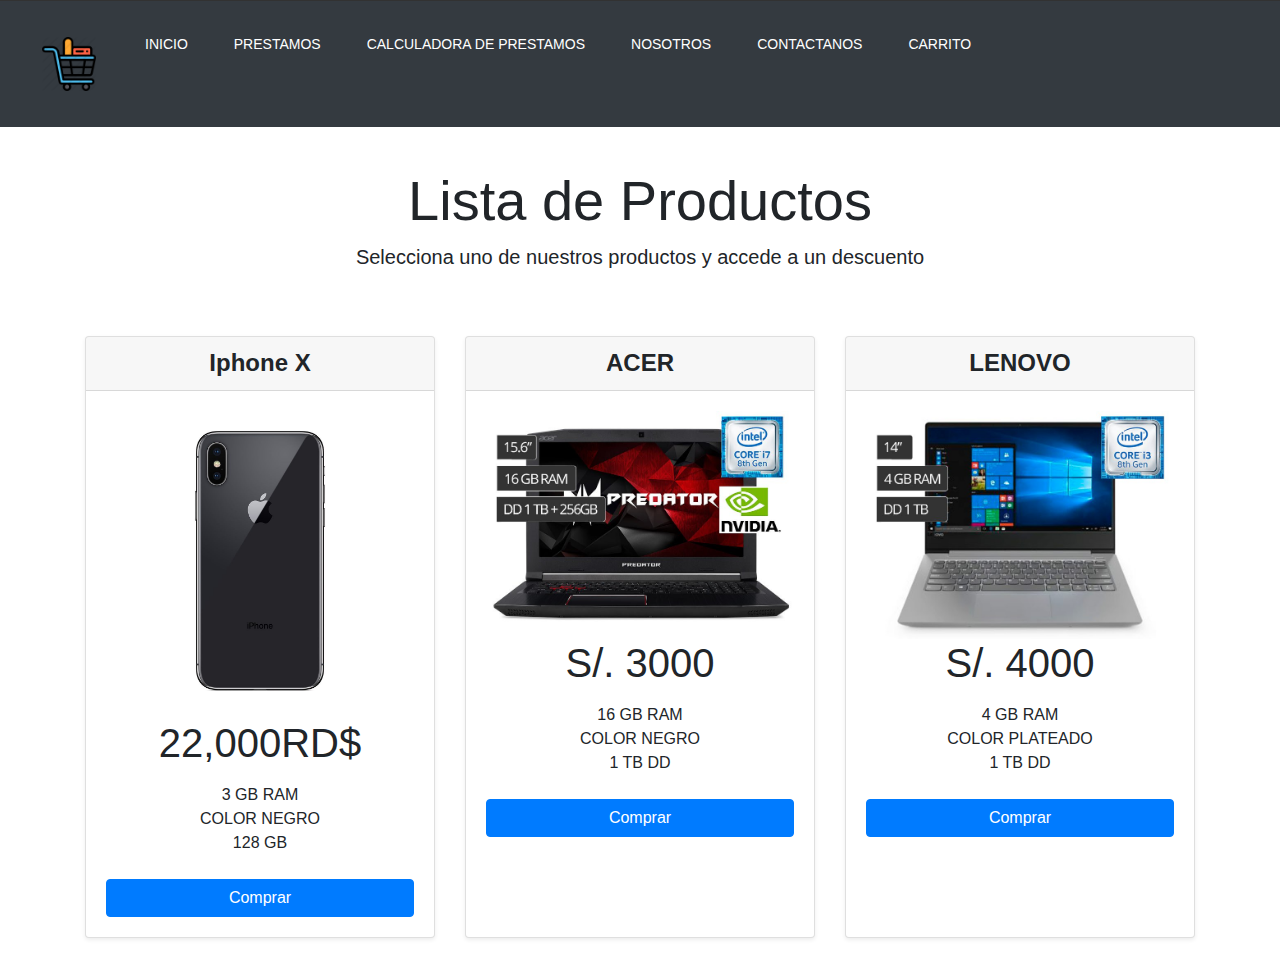
==== commit bd684c3d: "Emilio Cambios" ====
--- a/Sistema/Carrito.html
+++ b/Sistema/Carrito.html
@@ -1,9 +1,19 @@
+<php 
+
+
+
+
+?>
+
+
+
+
 <!DOCTYPE html>
 <html lang="en">
 
     <head>
 
-
+         <!-- Bootstrap --> <!-- Bootstrap -->
         <title>PrestamistWeb</title>
         <!-- Bootstrap -->
         <link href="css/bootstrap.min.css" rel='stylesheet' type='text/css' />
@@ -156,6 +166,7 @@
 
     <main>
         <div class="pricing-header px-3 py-3 pt-md-5 pb-md-4 my-4 mx-auto text-center">
+           
             <h1 class="display-4 mt-4">Lista de Productos</h1>
             <p class="lead">Selecciona uno de nuestros productos y accede a un descuento</p>
         </div>
@@ -166,17 +177,17 @@
                 
                 <div class="card mb-4 shadow-sm">
                     <div class="card-header">
-                        <h4 class="my-0 font-weight-bold">HP PAVILION</h4>
+                        <h4 class="my-0 font-weight-bold">Iphone X</h4>
                     </div>
                     <div class="card-body">
-                        <img src="img/hp1.jpg" class="card-img-top">
-                        <h1 class="card-title pricing-card-title precio">S/. <span class="">5000</span></h1>
+                        <img src="img/X.jpg" class="card-img-top">
+                        <h1 class="card-title pricing-card-title precio"> <span class="">22,000RD$</span></h1>
 
                         <ul class="list-unstyled mt-3 mb-4">
                             <li></li>
-                            <li>8 GB RAM</li>
-                            <li>COLOR PLATEADO</li>
-                            <li>256 GB DISCO SSD</li>
+                            <li>3 GB RAM</li>
+                            <li>COLOR NEGRO</li>
+                            <li>128 GB</li>
                         </ul>
                         <a href="" class="btn btn-block btn-primary agregar-carrito" data-id="1">Comprar</a>
                     </div>
